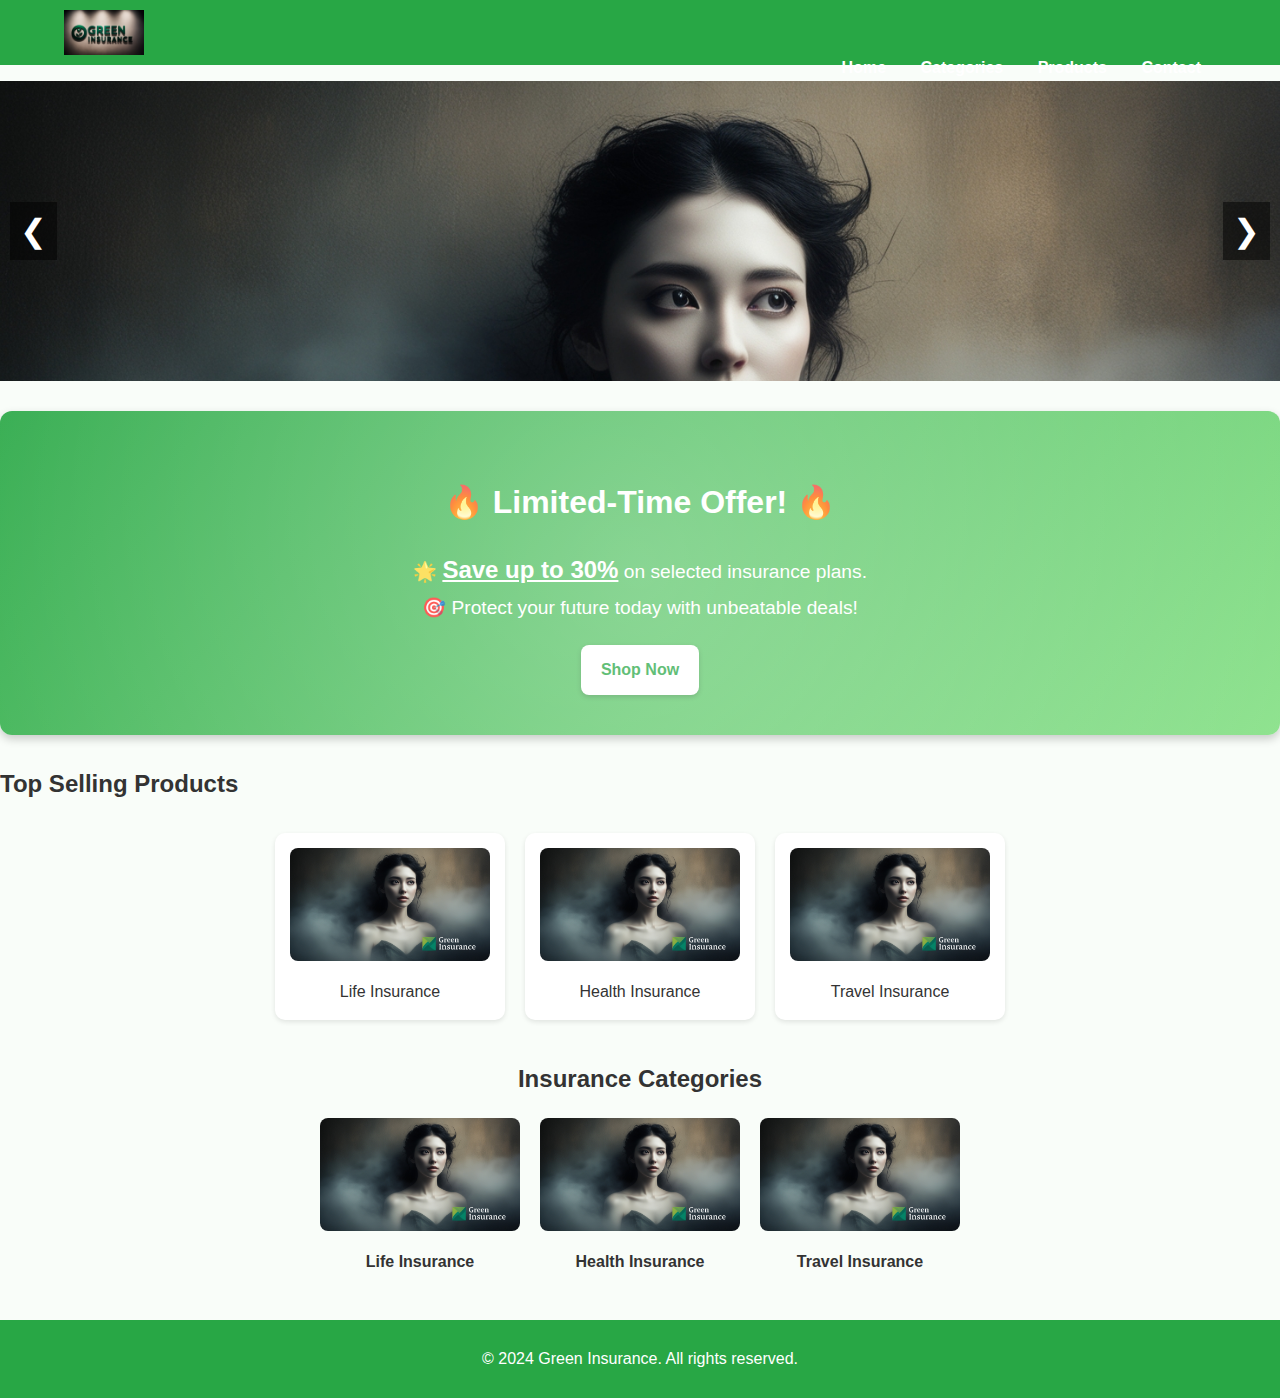
==== src/index.html @ 201a12d3 "Add files via upload" ====
<!DOCTYPE html>
<html lang="en">

<head>
  <meta charset="UTF-8">
  <meta name="viewport" content="width=device-width, initial-scale=1.0">
  <title>Green Insurance Shop</title>
  <link rel="stylesheet" href="styles.css">
</head>

<body>
  <!-- Header -->
  <header class="header">
    <div class="container">
      <div class="logo">
        <img src="/image/pic2.jpg" alt="Green Insurance Logo" width="80">
      </div>
      <nav class="navbar">
        <a href="#homepage">Home</a>
        <a href="#categories">Categories</a>
        <a href="#products">Products</a>
        <a href="#contact">Contact</a>
      </nav>
    </div>
  </header>

  <!-- Homepage -->
  <section id="homepage" class="homepage">
    <!-- Banner Section -->
    <div class="banner-carousel">
      <div class="carousel-wrapper">
        <div class="carousel-images">
          <img src="/image/pic1.jpg" alt="Banner Image 1">
          <img src="/image/pic1.jpg" alt="Banner Image 2">
          <img src="/image/pic1.jpg" alt="Banner Image 3">
        </div>
        <button class="carousel-btn prev" onclick="prevSlide()">❮</button>
        <button class="carousel-btn next" onclick="nextSlide()">❯</button>
      </div>
    </div>
    <!-- Promotions Section -->
    <div class="promotion">
      <h2>🔥 Limited-Time Offer! 🔥</h2>
      <div class="promo-details">
        <p>
          🌟 <strong>Save up to 30%</strong> on selected insurance plans.<br>
          🎯 Protect your future today with unbeatable deals!
        </p>
        <a href="#products" class="promo-button">Shop Now</a>
      </div>
    </div>

    <div class="top-selling">
      <h2>Top Selling Products</h2>
      <div class="carousel">
        <div class="carousel-item">
          <img src="/image/pic1.jpg" alt="Life Insurance">
          <p>Life Insurance</p>
        </div>
        <div class="carousel-item">
          <img src="/image/pic1.jpg" alt="Health Insurance">
          <p>Health Insurance</p>
        </div>
        <div class="carousel-item">
          <img src="/image/pic1.jpg" alt="Travel Insurance">
          <p>Travel Insurance</p>
        </div>
      </div>
    </div>
  </section>

  <!-- Categories Section -->
  <section id="categories" class="categories">
    <h2>Insurance Categories</h2>
    <div class="category-grid">
      <div class="category">
        <img src="/image/pic1.jpg" alt="Life Insurance">
        <p>Life Insurance</p>
      </div>
      <div class="category">
        <img src="/image/pic1.jpg" alt="Health Insurance">
        <p>Health Insurance</p>
      </div>
      <div class="category">
        <img src="/image/pic1.jpg" alt="Travel Insurance">
        <p>Travel Insurance</p>
      </div>
    </div>
  </section>

  <!-- Footer -->
  <footer class="footer">
    <div class="container">
      <p>&copy; 2024 Green Insurance. All rights reserved.</p>
    </div>
  </footer>

  <script src="scripts.js"></script>
</body>

</html>
---- src/styles.css ----
/* General Styles */
body {
  font-family: 'Arial', sans-serif;
  margin: 0;
  padding: 0;
  background-color: #f9fdf9;
  color: #333;
  line-height: 1.6;
}

.container {
  width: 90%;
  margin: auto;
}

/* Header Styles */
.header {
  background-color: #28a745;
  color: white;
  padding: 10px 0;
}

.header .logo img {
  display: inline-block;
  vertical-align: middle;
}

.navbar {
  display: inline-block;
  float: right;
}

.navbar a {
  color: white;
  text-decoration: none;
  margin: 0 15px;
  font-weight: bold;
}

.navbar a:hover {
  text-decoration: underline;
}

/* Banner Section */
.banner {
  text-align: center;
  background-color: #28a745;
  color: white;
  padding: 50px 20px;
}

.banner h1 {
  font-size: 2.5rem;
}

.banner p {
  font-size: 1.2rem;
}

/* Promotion Section */
.promotion {
  text-align: center;
  background-color: #e8f5e9;
  margin: 30px 0;
  padding: 20px;
  border-radius: 8px;
}

.promotion h2 {
  margin-bottom: 10px;
}

/* Carousel Section */
.carousel {
  display: flex;
  overflow-x: auto;
  gap: 20px;
  padding: 10px;
  margin-top: 20px;
  justify-content: center;
}

.carousel-item {
  flex: 0 0 auto;
  width: 200px;
  text-align: center;
  background: white;
  border-radius: 10px;
  box-shadow: 0 2px 5px rgba(0, 0, 0, 0.1);
  padding: 15px;
}

.carousel-item img {
  width: 100%;
  height: auto;
  border-radius: 8px;
}

.carousel-item p {
  margin: 10px 0 0;
}

/* Categories Section */
.categories {
  text-align: center;
  margin: 30px 0;
}

.category-grid {
  display: flex;
  justify-content: center;
  gap: 20px;
  margin-top: 20px;
}

.category {
  text-align: center;
  width: 200px;
}

.category img {
  width: 100%;
  height: auto;
  border-radius: 8px;
}

.category p {
  margin-top: 10px;
  font-size: 1rem;
  font-weight: bold;
}

/* Footer Styles */
.footer {
  background-color: #28a745;
  color: white;
  text-align: center;
  padding: 10px 0;
}
/* Promotion Section */
.promotion {
  background: linear-gradient(135deg, #28a745, #85e085);
  color: white;
  text-align: center;
  padding: 40px 20px;
  border-radius: 12px;
  margin: 30px 0;
  box-shadow: 0 4px 10px rgba(0, 0, 0, 0.2);
  position: relative;
  overflow: hidden;
}

.promotion h2 {
  font-size: 2rem;
  font-weight: bold;
  margin-bottom: 15px;
}

.promo-details p {
  font-size: 1.2rem;
  line-height: 1.8;
  margin-bottom: 20px;
}

.promo-details strong {
  font-size: 1.5rem;
  text-decoration: underline;
}

.promo-button {
  display: inline-block;
  background-color: #ffffff;
  color: #28a745;
  padding: 12px 20px;
  border-radius: 8px;
  font-size: 1rem;
  font-weight: bold;
  text-decoration: none;
  box-shadow: 0 2px 5px rgba(0, 0, 0, 0.2);
  transition: all 0.3s ease;
}

.promo-button:hover {
  background-color: #28a745;
  color: #ffffff;
  box-shadow: 0 4px 10px rgba(0, 0, 0, 0.3);
}

/* Add subtle animation for dynamic feel */
.promotion::before {
  content: "";
  position: absolute;
  top: -50%;
  left: -50%;
  width: 200%;
  height: 200%;
  background: radial-gradient(circle, rgba(255,255,255,0.3), transparent 70%);
  animation: promo-animate 6s linear infinite;
  transform: rotate(0deg);
}

@keyframes promo-animate {
  0% {
    transform: rotate(0deg);
  }
  100% {
    transform: rotate(360deg);
  }
}
/* Banner Carousel Styles */
.banner-carousel {
  position: relative;
  overflow: hidden;
  width: 100%;
  height: 300px;
  margin-bottom: 30px;
}

.carousel-wrapper {
  position: relative;
  width: 100%;
  height: 100%;
}

.carousel-images {
  display: flex;
  transition: transform 0.5s ease-in-out;
}

.carousel-images img {
  width: 100%;
  height: 100%;
  object-fit: cover;
}

.carousel-btn {
  position: absolute;
  top: 50%;
  transform: translateY(-50%);
  background: rgba(0, 0, 0, 0.5);
  color: white;
  border: none;
  font-size: 2rem;
  cursor: pointer;
  padding: 10px;
  z-index: 10;
}

.carousel-btn.prev {
  left: 10px;
}

.carousel-btn.next {
  right: 10px;
}

/* Promotion Section */
.promotion {
  background: linear-gradient(135deg, #28a745, #85e085);
  color: white;
  text-align: center;
  padding: 40px 20px;
  border-radius: 12px;
  margin: 30px 0;
  box-shadow: 0 4px 10px rgba(0, 0, 0, 0.2);
  position: relative;
  overflow: hidden;
}

.promotion h2 {
  font-size: 2rem;
  font-weight: bold;
  margin-bottom: 15px;
}
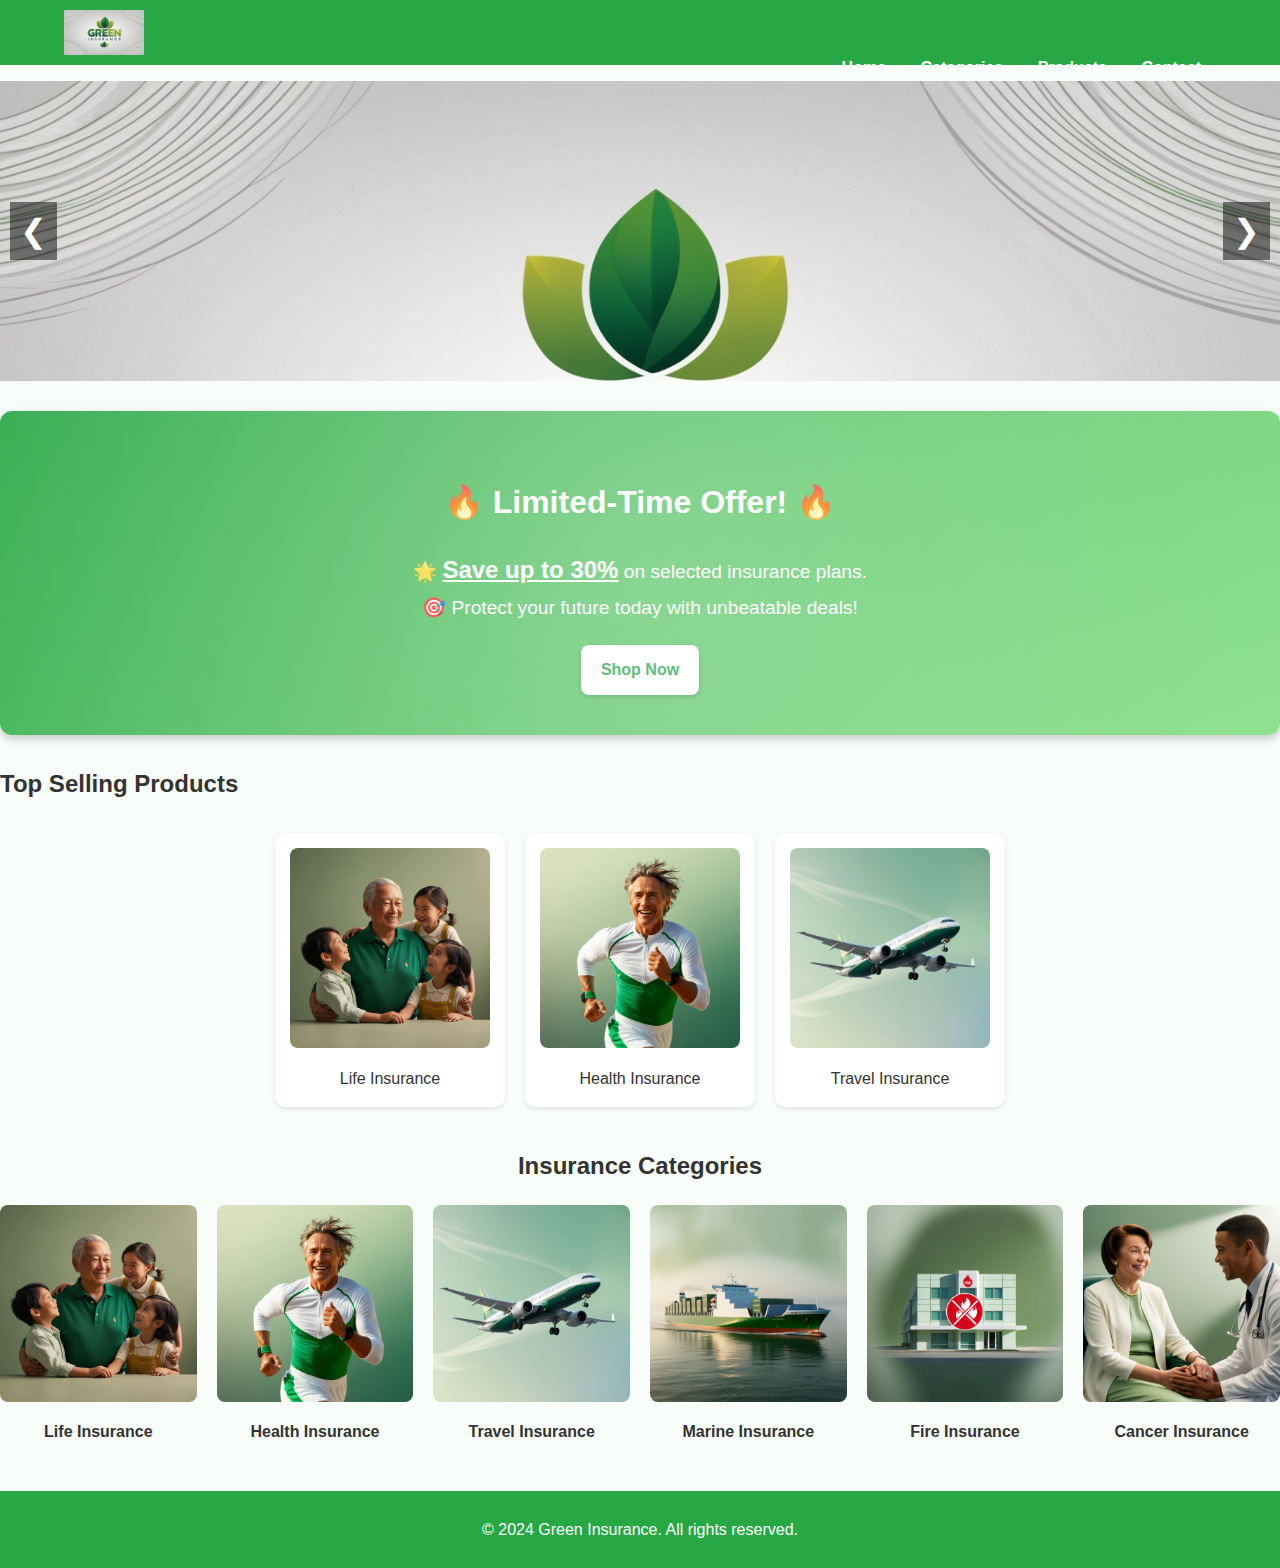
==== commit e784092a: "Update index" ====
--- a/src/index.html
+++ b/src/index.html
@@ -13,7 +13,7 @@
   <header class="header">
     <div class="container">
       <div class="logo">
-        <img src="/image/pic2.jpg" alt="Green Insurance Logo" width="80">
+        <img src="/image/insurance_logo.jpg" alt="Green Insurance Logo" width="80">
       </div>
       <nav class="navbar">
         <a href="#homepage">Home</a>
@@ -27,12 +27,10 @@
   <!-- Homepage -->
   <section id="homepage" class="homepage">
     <!-- Banner Section -->
-    <div class="banner-carousel">
+    <div class="banner-carousel " >
       <div class="carousel-wrapper">
         <div class="carousel-images">
-          <img src="/image/pic1.jpg" alt="Banner Image 1">
-          <img src="/image/pic1.jpg" alt="Banner Image 2">
-          <img src="/image/pic1.jpg" alt="Banner Image 3">
+          <img src="/image/insurance_logo.jpg" alt="Banner Image 1">
         </div>
         <button class="carousel-btn prev" onclick="prevSlide()">❮</button>
         <button class="carousel-btn next" onclick="nextSlide()">❯</button>
@@ -54,15 +52,15 @@
       <h2>Top Selling Products</h2>
       <div class="carousel">
         <div class="carousel-item">
-          <img src="/image/pic1.jpg" alt="Life Insurance">
+          <img src="/image/life.jpg" alt="Life Insurance">
           <p>Life Insurance</p>
         </div>
         <div class="carousel-item">
-          <img src="/image/pic1.jpg" alt="Health Insurance">
+          <img src="/image/health.jpg" alt="Health Insurance">
           <p>Health Insurance</p>
         </div>
         <div class="carousel-item">
-          <img src="/image/pic1.jpg" alt="Travel Insurance">
+          <img src="/image/travel.jpg" alt="Travel Insurance">
           <p>Travel Insurance</p>
         </div>
       </div>
@@ -70,20 +68,32 @@
   </section>
 
   <!-- Categories Section -->
-  <section id="categories" class="categories">
+  <section id="categories" class="categories" >
     <h2>Insurance Categories</h2>
     <div class="category-grid">
       <div class="category">
-        <img src="/image/pic1.jpg" alt="Life Insurance">
+        <img src="/image/life.jpg" alt="Life Insurance">
         <p>Life Insurance</p>
       </div>
       <div class="category">
-        <img src="/image/pic1.jpg" alt="Health Insurance">
+        <img src="/image/health.jpg" alt="Health Insurance">
         <p>Health Insurance</p>
       </div>
       <div class="category">
-        <img src="/image/pic1.jpg" alt="Travel Insurance">
+        <img src="/image/travel.jpg" alt="Travel Insurance">
         <p>Travel Insurance</p>
+      </div>
+      <div class="category">
+        <img src="/image/marine.jpg" alt="Marine Insurance">
+        <p>Marine Insurance</p>
+      </div>
+      <div class="category">
+        <img src="/image/fire.jpg" alt="Fire Insurance">
+        <p>Fire Insurance</p>
+      </div>
+      <div class="category">
+        <img src="/image/cancer.jpg" alt="Cancer Insurance">
+        <p>Cancer Insurance</p>
       </div>
     </div>
   </section>
--- a/src/styles.css
+++ b/src/styles.css
@@ -233,6 +233,7 @@
   object-fit: cover;
 }
 
+
 .carousel-btn {
   position: absolute;
   top: 50%;
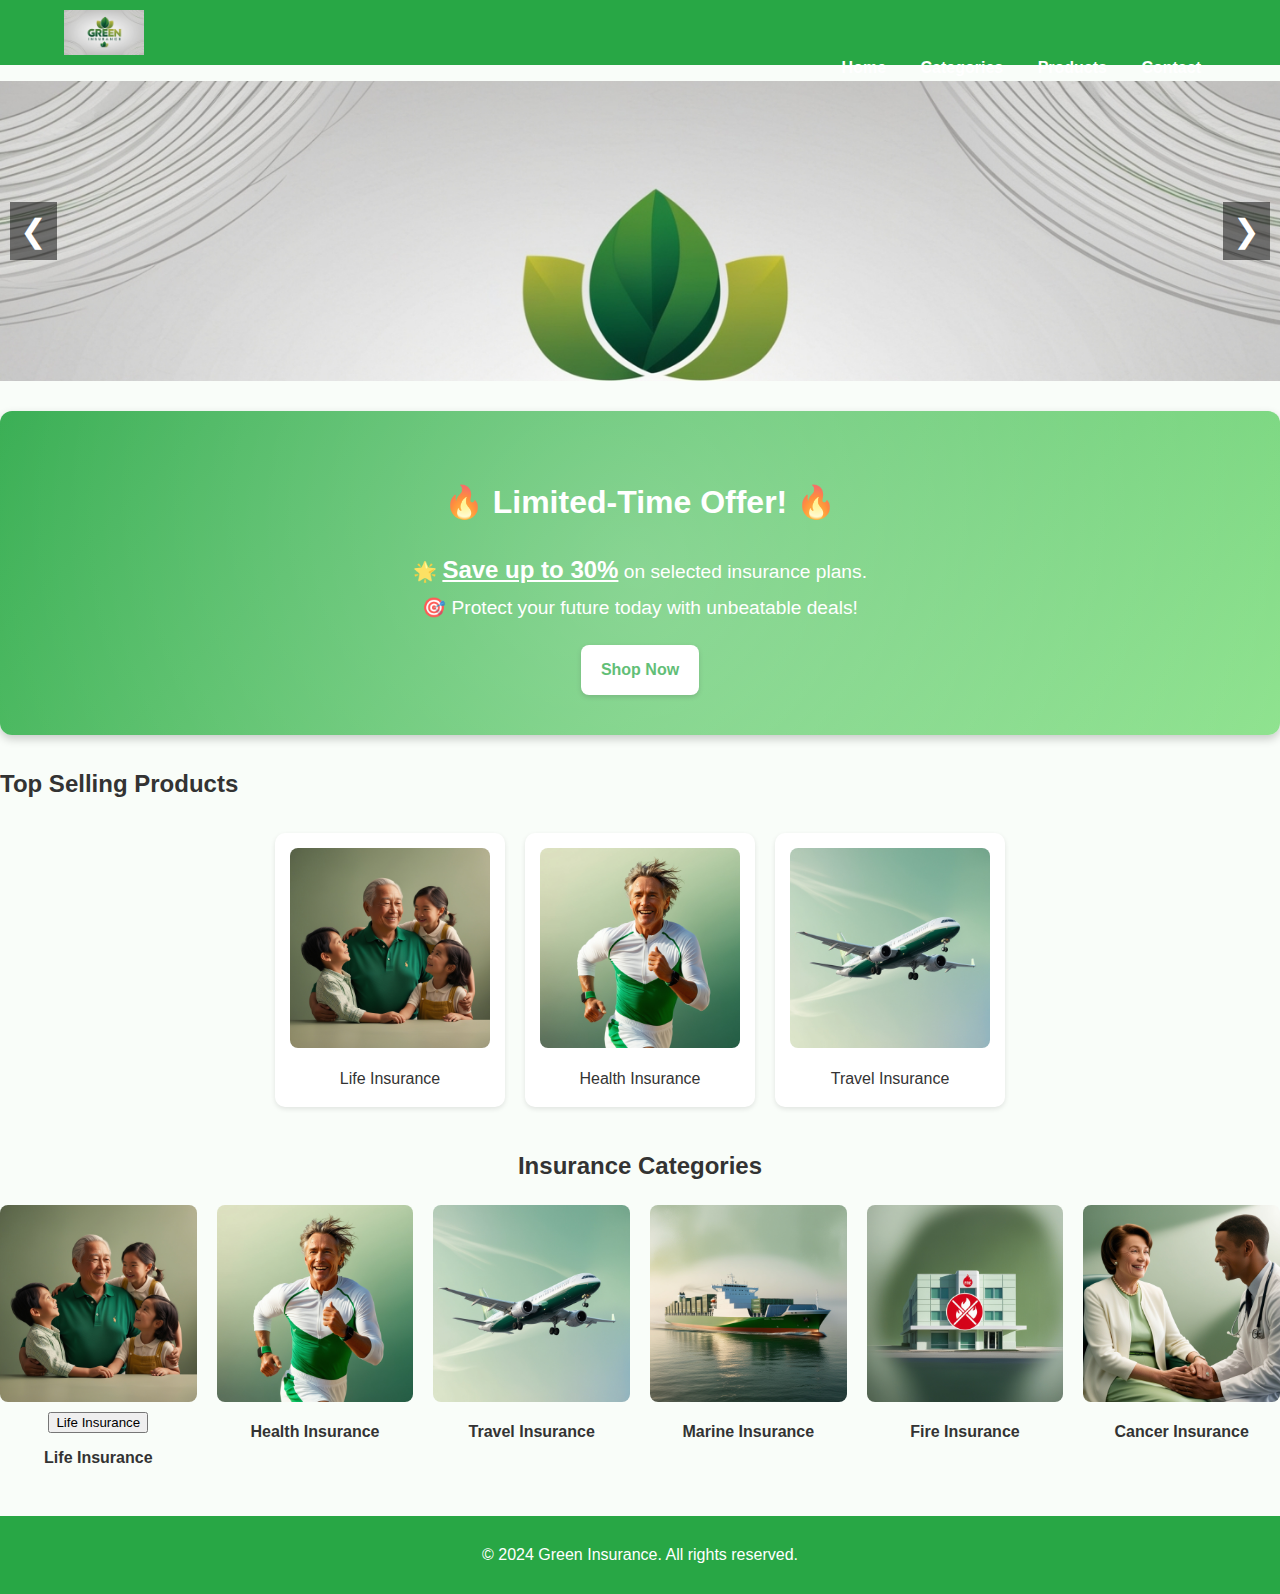
==== commit 07f883ec: "update_productlist" ====
--- a/src/index.html
+++ b/src/index.html
@@ -73,6 +73,10 @@
     <div class="category-grid">
       <div class="category">
         <img src="/image/life.jpg" alt="Life Insurance">
+        <button type="button" onclick="goToProduct()" class="py-2.5 px-5 mt-4 w-full text-white bg-green-500 hover:bg-green-700 rounded-lg">Life Insurance
+
+
+        </button>
         <p>Life Insurance</p>
       </div>
       <div class="category">
@@ -105,7 +109,14 @@
     </div>
   </footer>
 
-  <script src="scripts.js"></script>
+  <!-- <script src="scripts.js"> -->
+ <script>
+function goToProduct(){
+  window.location.href = "products.html"
+   }
+
+ </script>
+
 </body>
 
 </html>